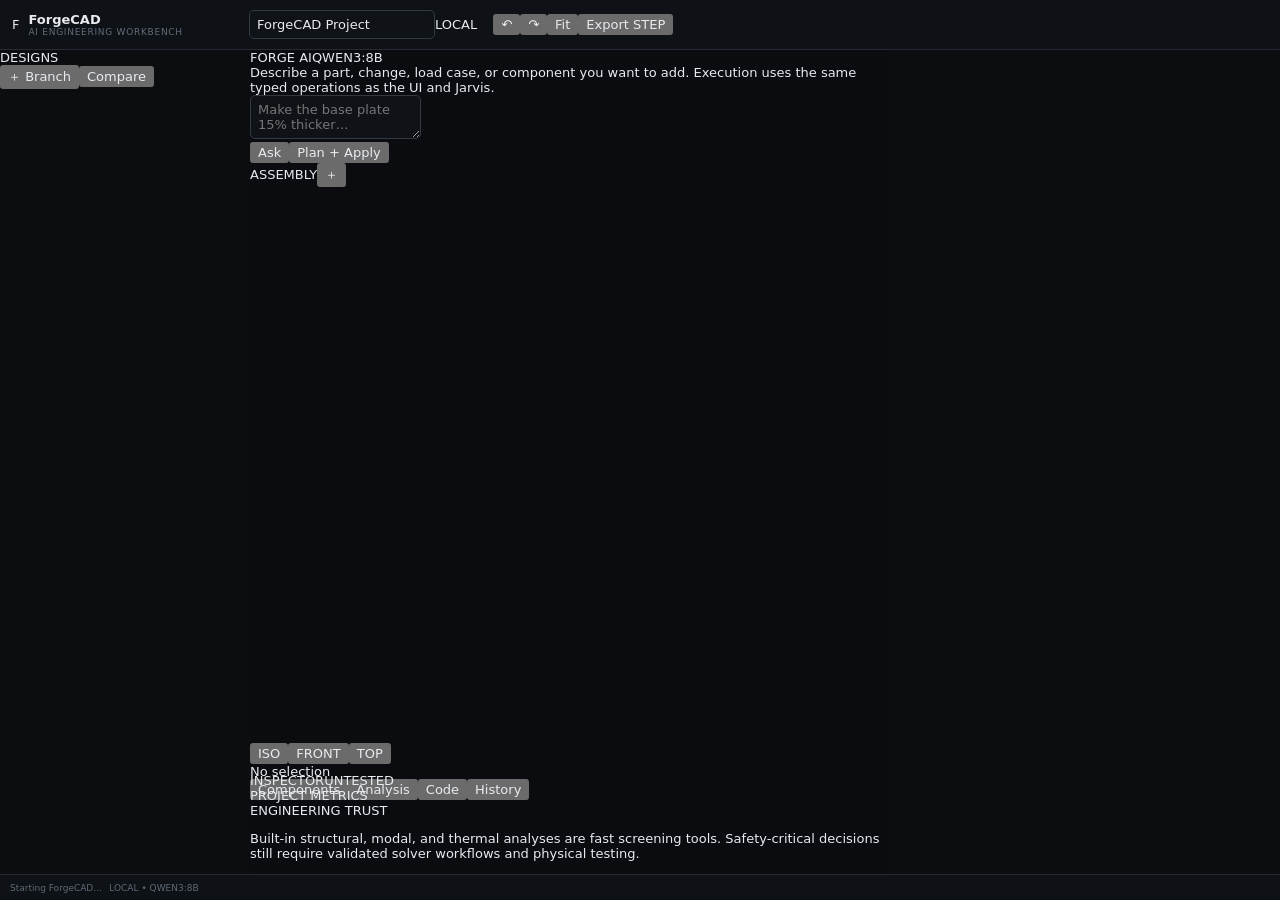
==== v1.1/base/static/index.html @ 4cc946b8 "Materialize v1.0.1 source for v1.1 development [materialized]" ====
<!doctype html>
<html lang="en">
<head>
<meta charset="utf-8"><meta name="viewport" content="width=device-width,initial-scale=1"><title>ForgeCAD</title>
<link rel="stylesheet" href="/static/styles.css">
<script type="importmap">{"imports":{"three":"/static/vendor/three.module.js","three/addons/":"/static/vendor/addons/"}}</script>
</head>
<body>
<div id="app">
  <header class="topbar">
    <div class="brand"><div class="mark">F</div><div><strong>ForgeCAD</strong><small>AI engineering workbench</small></div></div>
    <div class="projectTitle"><input id="projectName" value="ForgeCAD Project"><span id="saveState">LOCAL</span></div>
    <div class="topActions"><button id="undoBtn" title="Undo">↶</button><button id="redoBtn" title="Redo">↷</button><button id="fitBtn">Fit</button><button id="exportBtn">Export STEP</button><div class="health" id="healthDot"></div></div>
  </header>
  <div class="designbar"><div class="sectionLabel">DESIGNS</div><div id="designTabs" class="designTabs"></div><button id="newBranchBtn" class="plus">＋ Branch</button><button id="compareBtn">Compare</button></div>
  <main class="workspace">
    <aside class="left rail">
      <section class="panel aiPanel"><div class="panelHead"><span>FORGE AI</span><span id="ollamaState" class="badge">QWEN3:8B</span></div><div id="chatLog" class="chatLog"><div class="assistantMsg">Describe a part, change, load case, or component you want to add. Execution uses the same typed operations as the UI and Jarvis.</div></div><div class="chatInput"><textarea id="chatText" placeholder="Make the base plate 15% thicker…"></textarea><div><button id="askBtn">Ask</button><button id="applyBtn" class="primary">Plan + Apply</button></div></div></section>
      <section class="panel treePanel"><div class="panelHead"><span>ASSEMBLY</span><button id="addPrimitiveBtn">＋</button></div><div id="objectTree" class="tree"></div></section>
    </aside>
    <section class="center">
      <div id="viewport" class="viewport"><canvas id="gl"></canvas><div class="viewTools"><button data-view="iso">ISO</button><button data-view="front">FRONT</button><button data-view="top">TOP</button></div><div id="selectionBadge" class="selectionBadge">No selection</div></div>
      <div class="dock">
        <div class="dockTabs"><button class="active" data-dock="components">Components</button><button data-dock="analysis">Analysis</button><button data-dock="code">Code</button><button data-dock="history">History</button></div>
        <div id="dockBody" class="dockBody"></div>
      </div>
    </section>
    <aside class="right rail"><section class="panel inspector"><div class="panelHead"><span>INSPECTOR</span><span id="designStatus" class="badge">UNTESTED</span></div><div id="inspectorBody" class="inspectorBody"></div></section><section class="panel metrics"><div class="panelHead"><span>PROJECT METRICS</span></div><div id="metricsBody"></div></section><section class="panel trust"><div class="panelHead"><span>ENGINEERING TRUST</span></div><p>Built-in structural, modal, and thermal analyses are fast screening tools. Safety-critical decisions still require validated solver workflows and physical testing.</p></section></aside>
  </main>
  <footer class="statusbar"><span id="statusText">Starting ForgeCAD…</span><span id="modelState">LOCAL • QWEN3:8B</span></footer>
</div>
<div id="modal" class="modal hidden"><div class="modalCard"><div class="modalHead"><strong id="modalTitle">Dialog</strong><button id="modalClose">×</button></div><div id="modalBody"></div></div></div>
<script type="module" src="/static/app.js"></script>
</body></html>
---- static/styles.css ----
:root{
  --bg:#0b0d10;--panel:#111419;--panel2:#15191f;--panel3:#1a1f26;--line:#252b34;--line2:#313943;
  --text:#e7ebf0;--muted:#8b96a3;--muted2:#626d79;--accent:#b9ff55;--accent2:#91cf38;--blue:#71a7ff;
  --ok:#65d990;--warn:#e4b65d;--bad:#ef7b7b;--shadow:0 14px 50px rgba(0,0,0,.4);
  font-family:Inter,ui-sans-serif,system-ui,-apple-system,BlinkMacSystemFont,"Segoe UI",sans-serif;color-scheme:dark
}
*{box-sizing:border-box}html,body{height:100%;margin:0;overflow:hidden;background:var(--bg);color:var(--text);font-size:13px}button,input,select,textarea{font:inherit;color:inherit}button{cursor:pointer}
#app{height:100vh;display:grid;grid-template-columns:250px minmax(0,1fr) 390px;grid-template-rows:50px minmax(0,1fr) 26px;grid-template-areas:"top top top" "left work right" "status status status"}
.topbar{grid-area:top;display:flex;align-items:center;gap:16px;padding:0 12px;border-bottom:1px solid var(--line);background:#0e1115;z-index:30}.brand{display:flex;align-items:center;gap:9px;width:221px}.brand-mark{width:27px;height:27px;border-radius:7px;background:var(--accent);color:#10150a;font-weight:900;display:grid;place-items:center;font-size:16px}.brand b{font-size:13px;display:block;line-height:14px}.brand small{display:block;color:var(--muted2);font-size:9px;letter-spacing:.08em;text-transform:uppercase}.project-pill{display:flex;align-items:center;height:30px;background:var(--panel);border:1px solid var(--line);border-radius:7px;padding:0 7px}.project-pill input{width:220px;background:transparent;border:0;outline:0;font-weight:600}.branch-icon{color:var(--muted2);padding:0 7px;border-left:1px solid var(--line)}.link-btn,.mini-link{background:none;border:0;color:var(--muted);padding:3px 5px}.link-btn:hover,.mini-link:hover{color:var(--text)}.top-actions{margin-left:auto;display:flex;align-items:center;gap:6px}.button,.icon-btn,.viewbtn{border:1px solid var(--line2);background:var(--panel2);border-radius:6px;padding:7px 10px;color:#cfd6df}.button:hover,.icon-btn:hover,.viewbtn:hover{background:#1d222a;border-color:#414b58}.button.primary{background:var(--accent);border-color:var(--accent);color:#11170a;font-weight:700}.button.primary:hover{background:#c6ff75}.icon-btn{width:31px;height:30px;padding:0;font-size:16px}.divider-v{width:1px;height:20px;background:var(--line);margin:0 3px}.play{font-size:9px;margin-right:4px}
.left-panel{grid-area:left;position:relative;background:var(--panel);border-right:1px solid var(--line);overflow:auto;display:flex;flex-direction:column}.right-panel{grid-area:right;background:var(--panel);border-left:1px solid var(--line);overflow:hidden;display:flex;flex-direction:column}.panel-head{height:38px;flex:0 0 auto;display:flex;align-items:center;justify-content:space-between;padding:0 12px;color:var(--muted);letter-spacing:.09em;font-size:10px;border-bottom:1px solid var(--line)}.small-add{border:0;background:var(--panel3);border-radius:5px;color:var(--accent);font-size:18px;width:27px;height:25px}.popover{position:absolute;top:35px;right:8px;width:185px;background:#171b21;border:1px solid var(--line2);border-radius:8px;box-shadow:var(--shadow);z-index:50;padding:5px}.popover button{display:block;width:100%;text-align:left;border:0;background:transparent;padding:8px;border-radius:5px;color:#cbd2db}.popover button:hover{background:#222832}.hidden{display:none!important}.tree-section{border-bottom:1px solid var(--line);padding:8px 7px}.tree-section.grow{flex:1}.tree-title{height:24px;display:flex;align-items:center;justify-content:space-between;padding:0 5px;color:#808b98;font-size:10px;letter-spacing:.08em;text-transform:uppercase}.count{background:#242a32;border-radius:9px;padding:1px 6px;color:#9ba6b2}.tree{display:flex;flex-direction:column;gap:2px}.tree-item{height:29px;border-radius:5px;display:flex;align-items:center;gap:7px;padding:0 7px;color:#bec6d0;cursor:pointer;min-width:0}.tree-item:hover{background:#191e25}.tree-item.selected{background:#252c34;color:#fff;box-shadow:inset 2px 0 var(--accent)}.tree-icon{width:16px;text-align:center;color:#7f8a97}.tree-name{overflow:hidden;text-overflow:ellipsis;white-space:nowrap}.tree-meta{margin-left:auto;color:var(--muted2);font-size:10px}.req{margin:4px 2px;padding:7px 8px;border:1px solid var(--line);background:#12161b;border-radius:6px}.req-top{display:flex;justify-content:space-between;gap:6px}.req b{font-size:11px}.req small{display:block;color:var(--muted2);margin-top:3px}.pass{color:var(--ok)}.fail{color:var(--bad)}.unknown{color:var(--muted)}.left-metrics{margin-top:auto;border-top:1px solid var(--line);padding:10px 12px;color:var(--muted);font-size:11px}.left-metrics b{color:var(--text);font-size:13px}
.workspace{grid-area:work;min-width:0;min-height:0;display:grid;grid-template-rows:minmax(0,1fr) 30px auto;background:#0a0c0f}#viewport{position:relative;min-width:0;min-height:0;overflow:hidden}#viewport canvas{position:absolute;inset:0;width:100%;height:100%;display:block}.viewport-toolbar{position:absolute;top:10px;left:12px;z-index:10;display:flex;gap:3px;padding:3px;background:rgba(16,19,24,.88);backdrop-filter:blur(12px);border:1px solid var(--line);border-radius:7px}.viewbtn{padding:5px 8px;border:0;background:transparent;font-size:11px}.viewbtn.active{background:#293039;color:#fff}.tool-sep{width:1px;background:var(--line);margin:2px 2px}.selection-chip{position:absolute;top:12px;right:13px;z-index:10;padding:6px 9px;background:rgba(15,18,22,.86);border:1px solid var(--line);border-radius:6px;color:#9ca7b4;max-width:250px;overflow:hidden;text-overflow:ellipsis;white-space:nowrap}.axis-readout{position:absolute;bottom:12px;left:12px;color:#7e8996;font:10px ui-monospace,SFMono-Regular,Menlo,monospace;background:rgba(10,12,15,.65);padding:4px 6px;border-radius:4px}.view-cube{position:absolute;right:16px;bottom:15px;width:46px;height:46px;border:1px solid #39414c;transform:rotate(45deg);display:grid;place-items:center;color:#8995a3;background:rgba(24,28,34,.65);border-radius:4px}.view-cube span,.view-cube small{transform:rotate(-45deg);position:absolute}.view-cube span{top:7px;color:var(--accent);font-weight:700}.view-cube small{bottom:4px;font-size:8px}.field-legend{position:absolute;right:15px;top:53px;z-index:12;width:175px;padding:9px;background:rgba(17,20,25,.92);border:1px solid var(--line2);border-radius:7px;box-shadow:var(--shadow)}.legend-head{display:flex;justify-content:space-between;align-items:center;font-size:10px}.legend-head button{border:0;background:none;color:var(--muted)}.gradient{height:7px;margin:8px 0 3px;border-radius:5px;background:linear-gradient(90deg,#3455db,#35bfd0,#7bd45f,#f0d04c,#e54c43)}.legend-labels{display:flex;justify-content:space-between;color:var(--muted);font-size:9px}
.bottom-dock{height:30px;border-top:1px solid var(--line);display:flex;align-items:center;background:#101318}.dock-tab{height:100%;background:none;border:0;border-right:1px solid var(--line);padding:0 13px;color:#687381;font-size:9px;letter-spacing:.08em}.dock-tab.active{color:#d3dae3;background:#15191f}.dock-spacer{flex:1}#dockSummary{font-size:10px;color:#697482;margin-right:8px}.dock-close{border:0;background:none;color:#77818d}.dock-content{height:145px;overflow:auto;background:#111419;border-top:1px solid #1d232b}.dock-content.collapsed{display:none}.dock-pane{display:none;padding:8px 10px}.dock-pane.active{display:block}.cards-row{display:flex;gap:7px;align-items:stretch;overflow:auto}.mini-card{min-width:190px;max-width:280px;border:1px solid var(--line);background:#15191f;border-radius:6px;padding:8px}.mini-card b{display:block;font-size:11px}.mini-card small{color:var(--muted);display:block;margin-top:3px}.inline-form{display:flex;gap:6px;margin-bottom:8px}.inline-form input,.inline-form select{width:auto;min-width:120px}.diff-view{margin:4px 0;color:#9ca8b7;font-size:10px;white-space:pre-wrap}.system-grid{display:grid;grid-template-columns:repeat(auto-fit,minmax(170px,1fr));gap:6px}.system-card{border:1px solid var(--line);border-radius:6px;padding:7px}.system-card small{display:block;color:var(--muted)}
.tabs{height:38px;display:grid;grid-template-columns:repeat(4,1fr);border-bottom:1px solid var(--line);flex:0 0 auto}.tab{border:0;background:#101318;color:#626d79;font-size:9px;letter-spacing:.08em}.tab.active{color:#dfe5ec;background:#14181d;box-shadow:inset 0 -2px var(--accent)}.tabpage{display:none;overflow:auto;padding:12px;min-height:0}.tabpage.active{display:block}.empty-state{text-align:center;color:var(--muted);padding:70px 20px}.empty-icon{font-size:34px;color:#46515d;margin-bottom:10px}.empty-state b{color:#cbd2db}.empty-state p{font-size:11px;max-width:230px;margin:7px auto;line-height:1.5}.inspector-head{display:flex;gap:5px;margin-bottom:10px}.title-input{font-size:16px;font-weight:700;flex:1;border:0;background:transparent;padding:3px;outline:0}.danger-icon{border:1px solid var(--line);background:#171a1f;color:var(--bad);border-radius:5px;width:30px}.section-title{color:#778390;text-transform:uppercase;letter-spacing:.09em;font-size:9px;margin:16px 0 7px;padding-bottom:5px;border-bottom:1px solid var(--line)}.row-title{display:flex;justify-content:space-between;align-items:center}.field{display:flex;flex-direction:column;gap:4px;color:#85919e;font-size:10px}.field input,.field select,input,select,textarea{border:1px solid var(--line2);background:#0f1216;border-radius:5px;padding:6px 7px;outline:0}.field input:focus,.field select:focus,input:focus,select:focus,textarea:focus{border-color:#586574}.form-grid{display:grid;grid-template-columns:repeat(2,1fr);gap:7px}.xyz-grid{display:grid;grid-template-columns:repeat(3,1fr);gap:5px}.xyz-grid .axis-field span{font-size:9px;color:#75808d}.xyz-grid input{width:100%}.facts{margin-top:7px;padding:7px;border:1px solid var(--line);border-radius:5px;background:#0f1216;color:#8f9aa6;font-size:10px;line-height:1.55}.feature-list{display:flex;flex-direction:column;gap:4px}.feature{display:flex;align-items:center;gap:7px;border:1px solid var(--line);background:#12161b;border-radius:5px;padding:6px 7px}.feature b{font-size:10px}.feature small{color:var(--muted2);margin-left:auto}.feature button{border:0;background:none;color:#6f7986}.button-row{display:flex;gap:5px;margin-top:9px}.button-row .button{flex:1}.fine{color:var(--muted);font-size:10px;line-height:1.5}.two-col{display:grid;grid-template-columns:1fr 1fr;gap:7px}.analysis-card{border:1px solid var(--line);background:#12161b;border-radius:7px;padding:10px;margin-bottom:9px}.card-title{font-weight:700;font-size:11px;margin-bottom:5px}.analysis-card p{color:#7f8996;font-size:10px;line-height:1.45;margin:4px 0 9px}.analysis-card>.button{margin-top:8px;width:100%}.preview-tag{font-size:8px;color:#d8ad55;border:1px solid #705b33;border-radius:3px;padding:1px 3px;margin-left:4px}.results{margin-top:8px}.result-grid{display:grid;grid-template-columns:1fr 1fr;gap:5px}.result{padding:6px;background:#0e1115;border-radius:5px;border:1px solid #20262d}.result span{display:block;color:#73808d;font-size:9px}.result b{display:block;margin-top:2px;font-size:11px}.finding{padding:6px;border-left:2px solid var(--muted2);margin:4px 0;background:#0e1115}.finding.high{border-color:var(--bad)}.finding.medium{border-color:var(--warn)}.finding.pass{border-color:var(--ok)}
.agent-banner{display:flex;align-items:center;gap:8px;padding:9px;background:#12161b;border:1px solid var(--line);border-radius:7px}.agent-banner b{display:block}.agent-banner small{display:block;color:var(--muted);font-size:9px;margin-top:2px}.agent-dot{width:9px;height:9px;border-radius:50%;background:#5a626b}.agent-dot.online{background:var(--ok);box-shadow:0 0 10px rgba(101,217,144,.5)}.role-grid{display:grid;grid-template-columns:1fr 1fr;gap:5px;margin:8px 0}.role{border:1px solid var(--line);background:#11151a;color:#b2bbc6;border-radius:6px;padding:7px;text-align:left}.role.active{border-color:#566532;background:#1c2215;color:#e5f3d1}.role small{display:block;color:#697480;font-size:9px;margin-top:2px}.agent-log{height:270px;overflow:auto;border:1px solid var(--line);background:#0e1115;border-radius:7px;padding:7px;margin:8px 0}.message{padding:8px 9px;border-radius:6px;margin-bottom:6px;white-space:pre-wrap;line-height:1.5;font-size:11px}.message.system{background:#15191e;color:#85909d}.message.user{background:#1a2312;border:1px solid #31411f}.message.agent{background:#141a21;border:1px solid #26323f}.message.error{background:#281718;color:#e7a1a1}.agent-log+textarea{width:100%;resize:vertical}.composer-footer{display:flex;align-items:center;gap:6px;margin-top:6px}.composer-footer select{max-width:150px}.composer-footer .check{font-size:9px;color:#7e8995;display:flex;align-items:center;gap:3px}.composer-footer .button{margin-left:auto}.verifier-run{width:100%;margin-top:6px}.optimizer-var{display:grid;grid-template-columns:1fr .8fr .8fr;gap:5px;margin-bottom:5px}.optimizer-var span{align-self:center;font-size:10px;color:#98a3af}
.statusbar{grid-area:status;display:flex;align-items:center;gap:7px;padding:0 10px;background:#0e1115;border-top:1px solid var(--line);color:#606b77;font-size:9px}.statusbar .spacer{flex:1}.statusbar.error #statusText,#statusText.error{color:var(--bad)}code{font-family:ui-monospace,SFMono-Regular,Menlo,monospace;color:#aeca89}
@media(max-width:1100px){#app{grid-template-columns:220px minmax(0,1fr) 340px}.brand{width:190px}.project-pill input{width:150px}}@media(max-width:860px){#app{grid-template-columns:190px minmax(0,1fr);grid-template-areas:"top top" "left work" "status status"}.right-panel{position:fixed;right:0;top:50px;bottom:26px;width:380px;z-index:40;box-shadow:var(--shadow)}.top-actions .button:not(.primary){display:none}}
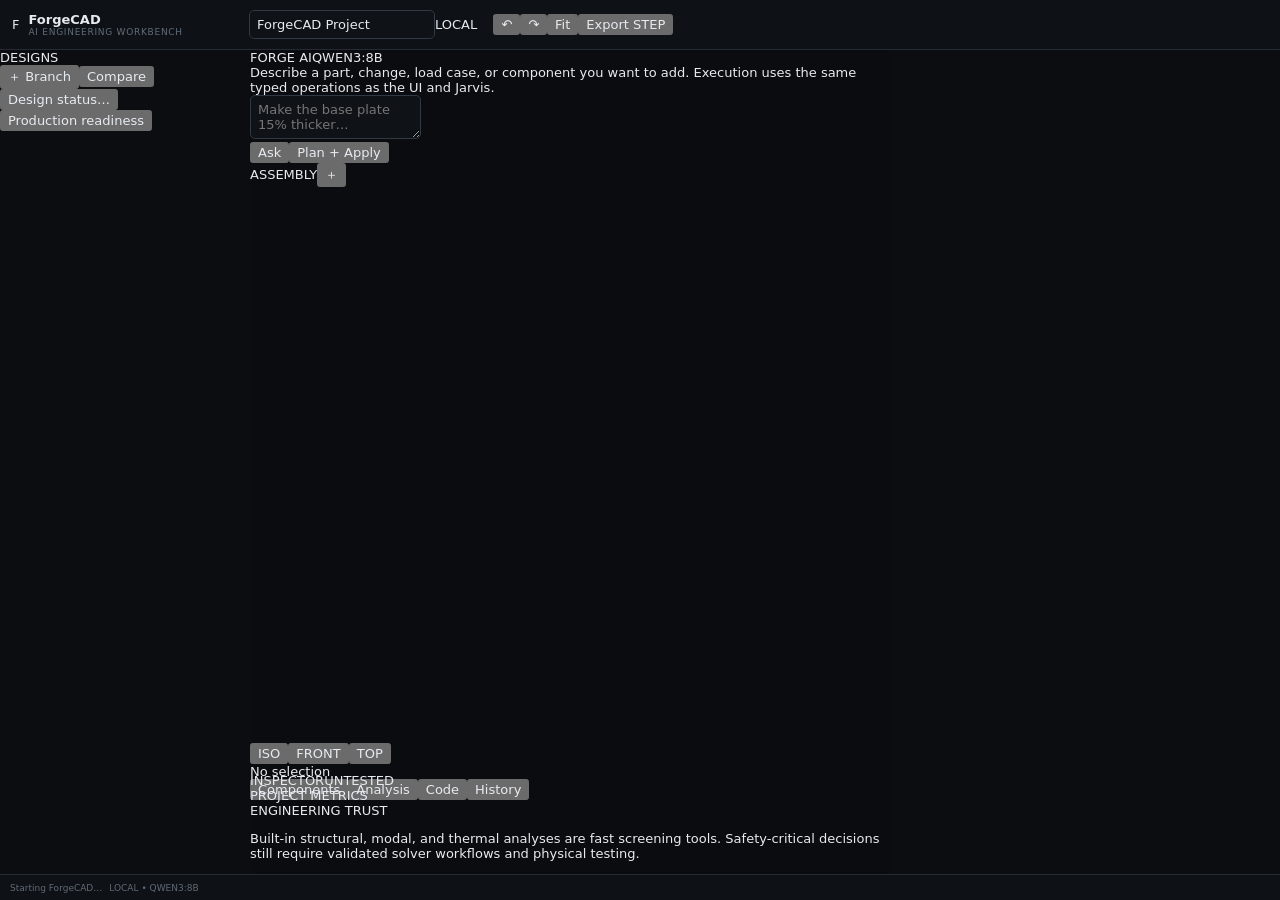
==== commit d4757d7f: "Gate physical verification on production-ready geometry" ====
--- a/v1.1/base/static/index.html
+++ b/v1.1/base/static/index.html
@@ -12,7 +12,7 @@
     <div class="projectTitle"><input id="projectName" value="ForgeCAD Project"><span id="saveState">LOCAL</span></div>
     <div class="topActions"><button id="undoBtn" title="Undo">↶</button><button id="redoBtn" title="Redo">↷</button><button id="fitBtn">Fit</button><button id="exportBtn">Export STEP</button><div class="health" id="healthDot"></div></div>
   </header>
-  <div class="designbar"><div class="sectionLabel">DESIGNS</div><div id="designTabs" class="designTabs"></div><button id="newBranchBtn" class="plus">＋ Branch</button><button id="compareBtn">Compare</button></div>
+  <div class="designbar"><div class="sectionLabel">DESIGNS</div><div id="designTabs" class="designTabs"></div><button id="newBranchBtn" class="plus">＋ Branch</button><button id="compareBtn">Compare</button><button id="statusBtn">Design status…</button><button id="readinessBtn">Production readiness</button></div>
   <main class="workspace">
     <aside class="left rail">
       <section class="panel aiPanel"><div class="panelHead"><span>FORGE AI</span><span id="ollamaState" class="badge">QWEN3:8B</span></div><div id="chatLog" class="chatLog"><div class="assistantMsg">Describe a part, change, load case, or component you want to add. Execution uses the same typed operations as the UI and Jarvis.</div></div><div class="chatInput"><textarea id="chatText" placeholder="Make the base plate 15% thicker…"></textarea><div><button id="askBtn">Ask</button><button id="applyBtn" class="primary">Plan + Apply</button></div></div></section>
